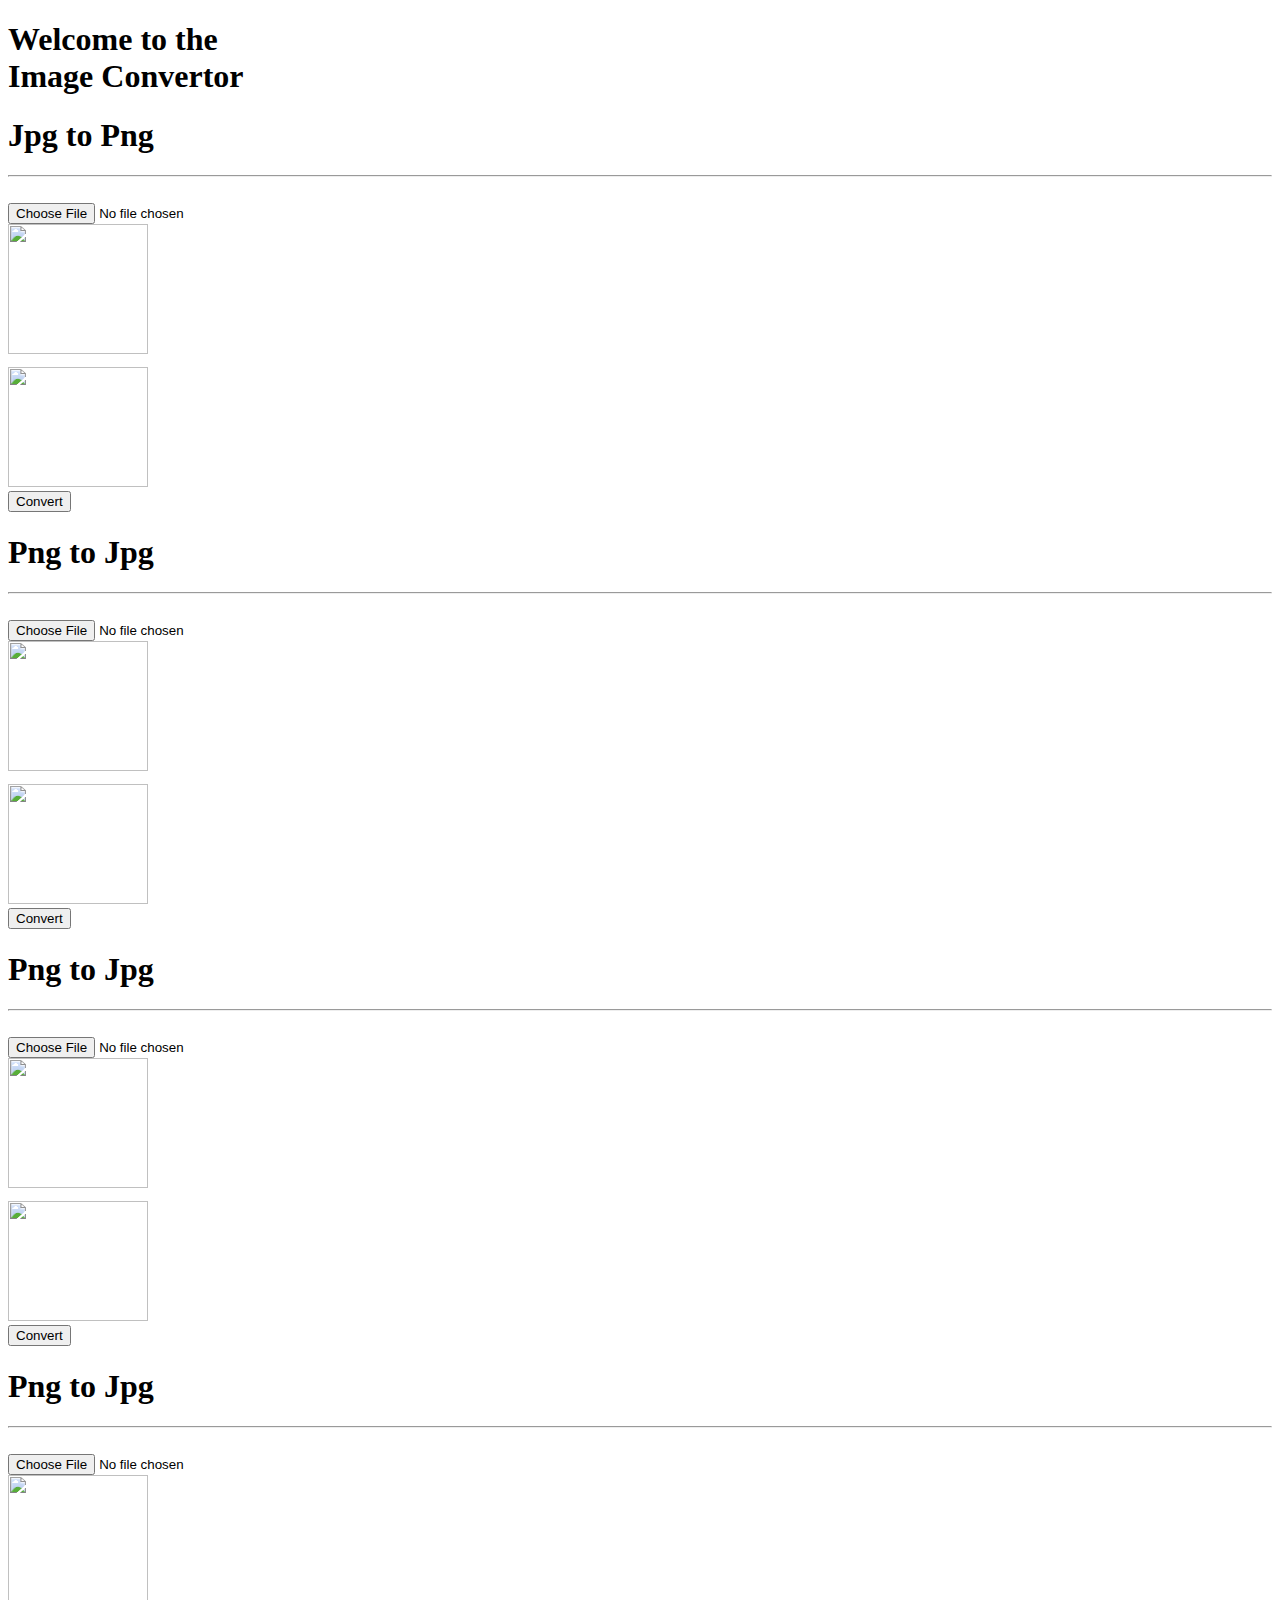
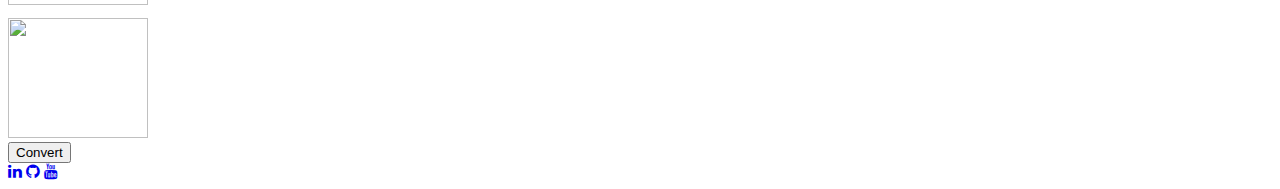
==== Images Convertor/index.html @ 90166a11 "Create index.html" ====
<!DOCTYPE html>
<html lang="en">
<head>
    <meta charset="UTF-8">
    <meta name="viewport" content="width=device-width, initial-scale=1.0">
    <link rel="stylesheet" href="https://cdnjs.cloudflare.com/ajax/libs/font-awesome/4.7.0/css/font-awesome.min.css">
    <link rel="stylesheet" href="style.css">
    <link rel="icon" href="Images/icons8-convert-48.png">
    <title>Image Convertor</title>

</head>
<body>
    
    <div class="main-container">
        <div class="upper-container">
            <h1 class="main-head">Welcome to the <br> <span class="main-head-part" >Image Convertor</h1>
        </div>

        <!-- Link for download Image -->
        <a id="downloadlink" href="" style="display: none;">click here</a>
        
        <div class="card-container">

            <!-- Jpg to Png -->
            <div class="card card-jp">
                <h1 class="card-head">Jpg to Png</h1>
                <hr><br>
                <div class="d-col-cen">
                    <div class="select-file">
                        <input type="file" accept=".jpg" id="jp-file">
                    </div>
                    <div class="">
                        <img src="Images/undraw_image_upload_re_w7pm.svg" style="height: 130px;width: 140px;margin-bottom: 13px;" alt="" id="card-img-jp"><br>
                        <img src="Images/loading-gif2-1--unscreen.gif" alt="" style="height: 120px;width: 140px;" id="card-gif-jp">
                    </div>
                    <button class="up-btn" onclick="convertJpgToPng()">
                        <span id="btn-text-jp">Convert</span>
                        <span id="prog-per-jp"></span>
                    </button>
                </div>
            </div>

            <!-- Png to Jpg -->
            <div class="card card-pj">
                <h1 class="card-head">Png to Jpg</h1>
                <hr><br>
                <div class="d-col-cen">
                    <div class="select-file">
                        <input type="file" accept=".png" id="pj-file">
                    </div>
                    <div class="">
                        <img src="Images/undraw_image_upload_re_w7pm.svg" style="height: 130px;width: 140px;margin-bottom: 13px;" alt="" id="card-img-pj"><br>
                        <img src="Images/loading-gif2-1--unscreen.gif" alt="" style="height: 120px;width: 140px;" id="card-gif-pj">
                    </div>
                    <button class="up-btn" onclick="convertPngToJpg()">
                        <span id="btn-text-pj">Convert</span>
                        <span id="prog-per-pj"></span>
                    </button>
                </div>
            </div>
            
            <!-- Jpg to Webp -->
            <div class="card card-jw">
                <h1 class="card-head">Png to Jpg</h1>
                <hr><br>
                <div class="d-col-cen">
                    <div class="select-file">
                        <input type="file" accept=".jpg" id="jw-file">
                    </div>
                    <div class="">
                        <img src="Images/undraw_image_upload_re_w7pm.svg" style="height: 130px;width: 140px;margin-bottom: 13px;" alt="" id="card-img-jw"><br>
                        <img src="Images/loading-gif2-1--unscreen.gif" alt="" style="height: 120px;width: 140px;" id="card-gif-jw">
                    </div>
                    <button class="up-btn" onclick="convertJpgToWebp()">
                        <span id="btn-text-jw">Convert</span>
                        <span id="prog-per-jw"></span>
                    </button>
                </div>
            </div>

            <!-- Png to Webp -->
            <div class="card card-pw">
                <h1 class="card-head">Png to Jpg</h1>
                <hr><br>
                <div class="d-col-cen">
                    <div class="select-file">
                        <input type="file" accept=".png" id="pw-file">
                    </div>
                    <div class="">
                        <img src="Images/undraw_image_upload_re_w7pm.svg" style="height: 130px;width: 140px;margin-bottom: 13px;" alt="" id="card-img-pw"><br>
                        <img src="Images/loading-gif2-1--unscreen.gif" alt="" style="height: 120px;width: 140px;" id="card-gif-pw">
                    </div>
                    <button class="up-btn" onclick="convertPngToWebp()">
                        <span id="btn-text-pw">Convert</span>
                        <span id="prog-per-pw"></span>
                    </button>
                </div>
            </div>

        </div>

        <div class="footer">
            <a href="https://www.linkedin.com/in/nishant-sharma2348/"><i class="fa fa-linkedin"></i></a>
            <a href="https://github.com/nishantsharma13903"><i class="fa fa-github"></i></a>
            <a href="https://www.youtube.com/channel/UCUQnI4nNnfw1XVSkFtewDfQ"><i class="fa fa-youtube"></i></a>
        </div>
    </div>

    <script src="Script/script_jp.js"></script>
    <script src="Script/script_pj.js"></script>
    <script src="Script/script_jw.js"></script>
    <script src="Script/script_pw.js"></script>

</body>
</html>
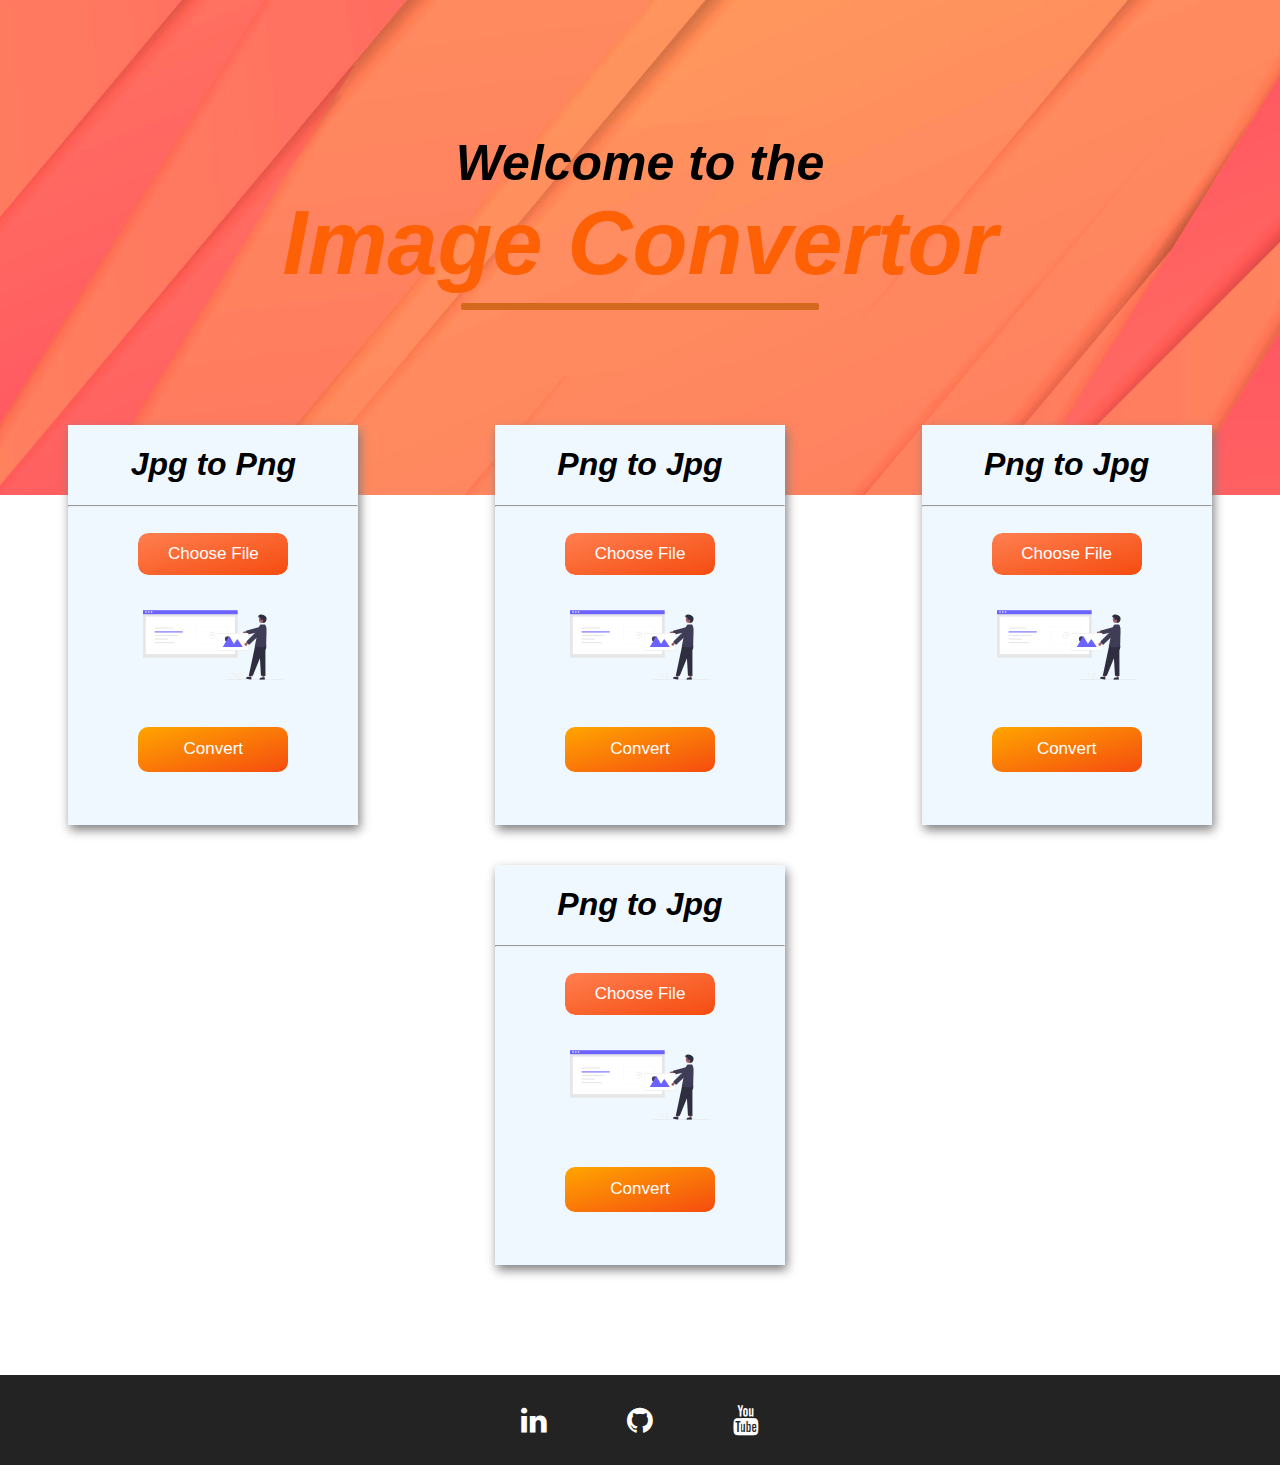
==== commit 90fedbe7: "Update index.html" ====
--- a/Images Convertor/index.html
+++ b/Images Convertor/index.html
@@ -106,10 +106,10 @@
         </div>
     </div>
 
-    <script src="Script/script_jp.js"></script>
-    <script src="Script/script_pj.js"></script>
-    <script src="Script/script_jw.js"></script>
-    <script src="Script/script_pw.js"></script>
+    <script src="Scripts/script_jp.js"></script>
+    <script src="Scripts/script_pj.js"></script>
+    <script src="Scripts/script_jw.js"></script>
+    <script src="Scripts/script_pw.js"></script>
 
 </body>
 </html>
--- a/Images Convertor/style.css
+++ b/Images Convertor/style.css
@@ -0,0 +1,180 @@
+body{
+    margin: 0px;
+    overflow-x: hidden;
+}
+
+.d-col-cen{
+    display: flex;
+    flex-direction: column;
+    align-items: center;
+}
+
+.main-container{
+    height: 100vh;
+    width: 100vw;
+    box-sizing: border-box;
+}
+
+.upper-container{
+    display: flex;
+    justify-content: center;
+    align-items: center;
+    background-image: url("Images/bg.jpg");
+    background-size: cover;
+    height: 55%;
+    width: 100%;
+}
+
+.card-container{
+    display: flex;
+    justify-content: space-around;
+    flex-wrap: wrap;
+    width: 100%;
+    height: auto;
+    box-sizing: border-box;
+}
+
+.card{
+    overflow: hidden;
+    height: 400px;
+    width: 290px;
+    margin: 20px;
+    background-color: aliceblue;
+    box-shadow: 2px 5px 10px grey;
+    transform: translateY(-90px);
+    transition: width 0.5s,transform 0.5s;
+}
+
+.card:hover{
+    width: 300px;
+    transform: translateY(-120px);
+}
+
+.main-head{
+    font-family: Arial, Helvetica, sans-serif;
+    font-size: 50px;
+    text-align: center;
+    font-style: italic;
+    margin-bottom: 100px;
+}
+
+.main-head-part{
+    color: rgb(253, 96, 5);
+    font-size: 90px;
+    position: relative;
+}
+
+.main-head-part::after{
+    content: "";
+    position: absolute;
+    top: 110%;
+    left: 25%;
+    border-radius: 2px;
+    height: 7px;
+    width: 50%;
+    background-color: chocolate;
+}
+
+.card-head{
+    text-align: center;
+    font-family: Arial, Helvetica, sans-serif;
+    font-style: italic;
+}
+
+input[type='file']::-webkit-file-upload-button{
+    height: 42px;
+    width: 150px;
+    background-image: linear-gradient(to bottom right,coral, rgb(245, 76, 15));
+    border-width: 0px;
+    border-radius: 10px;
+    color: white;
+    font-size: 17px;
+    cursor: pointer;
+}
+
+.select-file{
+    height: 42px;
+    width: 150px;
+    overflow: hidden;
+    border-radius: 10px;
+    margin-bottom: 5px;
+}
+
+#card-gif-jp{
+    display: none;
+    margin-bottom: 15px;
+}
+
+#card-gif-pj{
+    display: none;
+    margin-bottom: 15px;
+}
+
+#card-gif-jw{
+    display: none;
+    margin-bottom: 15px;
+}
+
+#card-gif-pw{
+    display: none;
+    margin-bottom: 15px;
+}
+
+.up-btn{
+    height: 45px;
+    width: 150px;
+    background-image: linear-gradient(to bottom right,orange, rgb(245, 76, 15));
+    border-width: 0px;
+    border-radius: 10px;
+    color: white;
+    font-size: 17px;
+    cursor: pointer;
+    text-align: center;
+    overflow: hidden;
+    transition: background-position 0.4s;
+    transition-timing-function: linear;
+}
+
+.up-btn:hover{
+    background-position: 150px;
+}
+
+#prog-per{
+    display: none;
+}
+
+.footer{
+    display: flex;
+    justify-content: center;
+    align-items: center;
+    background-color: rgb(36, 35, 35);
+    height: 90px;
+    width: 100%;
+}
+
+.footer i{
+    color: white;
+    font-size: 30px;
+    margin: 20px 40px;
+}
+
+@media screen and (max-width : 850px) {
+    .main-head{
+        font-size: 40px;
+    }
+    .main-head-part{
+        font-size: 70px;
+    }
+}
+
+@media screen and (max-width : 600px) {
+    .main-head{
+        font-size: 30px;
+    }
+    .main-head-part{
+        font-size: 60px;
+    }
+    .main-head-part::after{
+        left: 10%;
+    }
+}
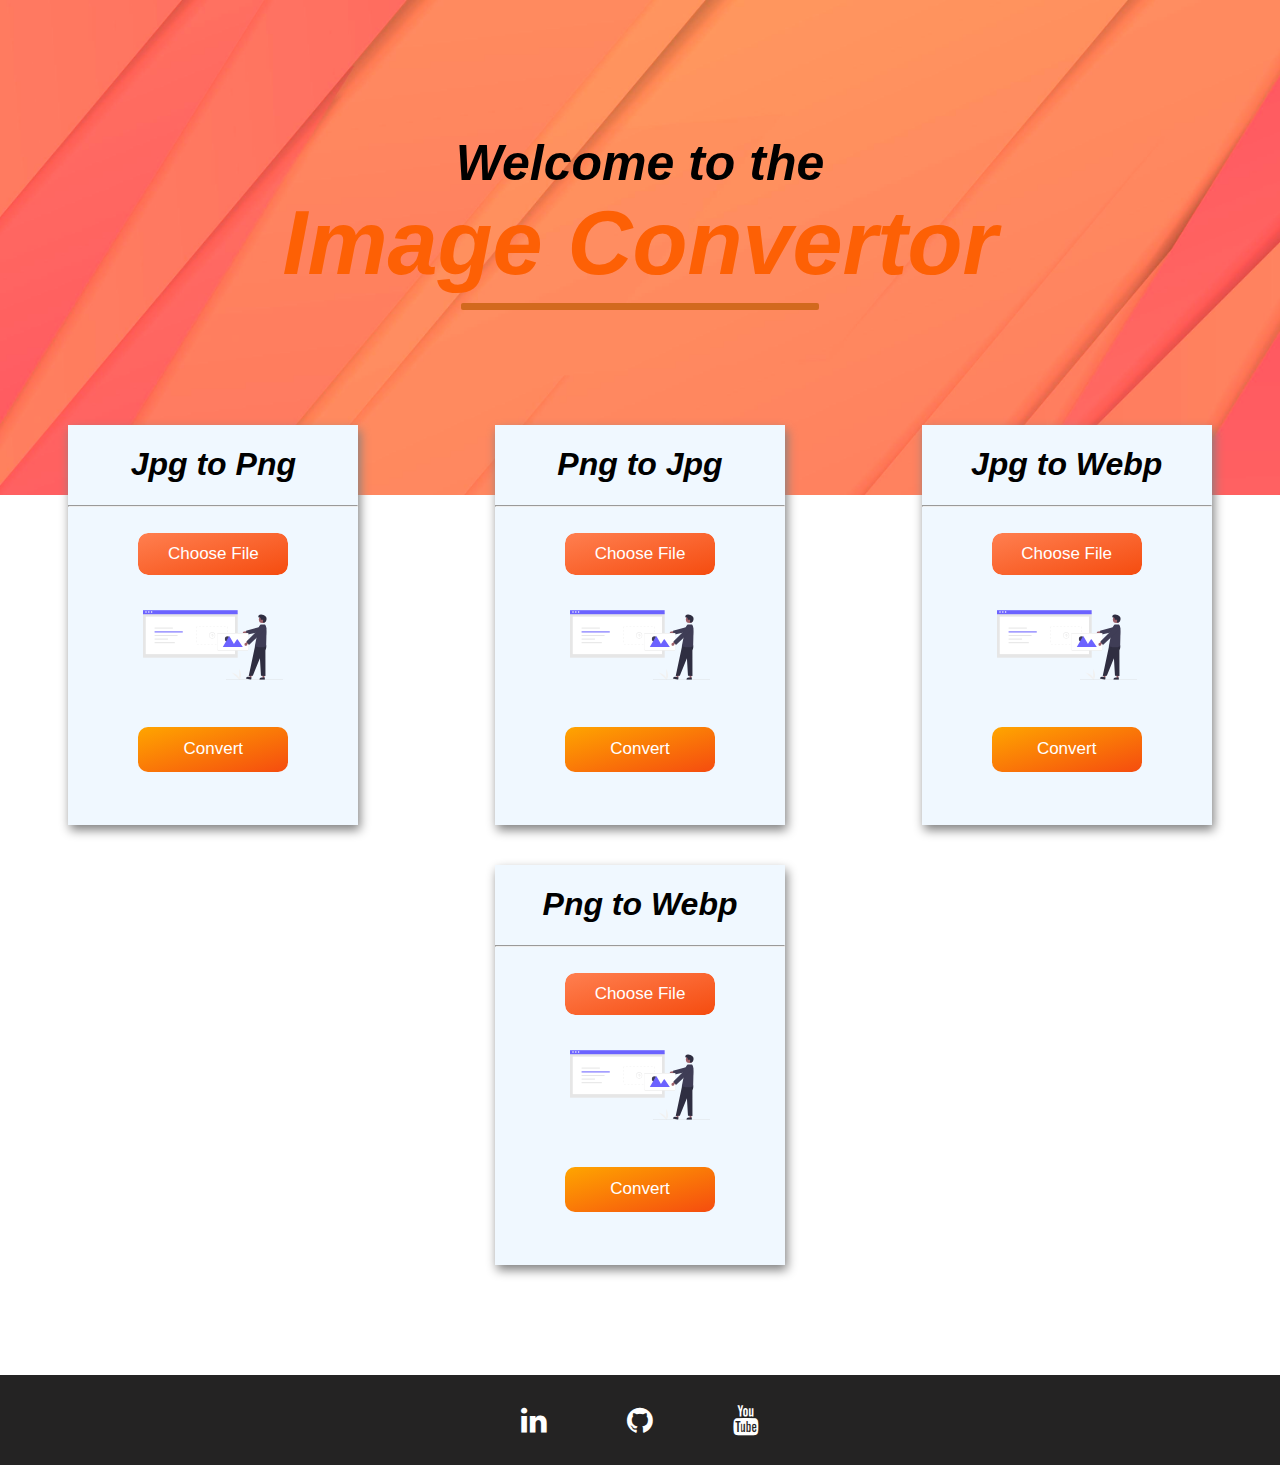
==== commit b0183d86: "Update index.html" ====
--- a/Images Convertor/index.html
+++ b/Images Convertor/index.html
@@ -61,7 +61,7 @@
             
             <!-- Jpg to Webp -->
             <div class="card card-jw">
-                <h1 class="card-head">Png to Jpg</h1>
+                <h1 class="card-head">Jpg to Webp</h1>
                 <hr><br>
                 <div class="d-col-cen">
                     <div class="select-file">
@@ -80,7 +80,7 @@
 
             <!-- Png to Webp -->
             <div class="card card-pw">
-                <h1 class="card-head">Png to Jpg</h1>
+                <h1 class="card-head">Png to Webp</h1>
                 <hr><br>
                 <div class="d-col-cen">
                     <div class="select-file">
